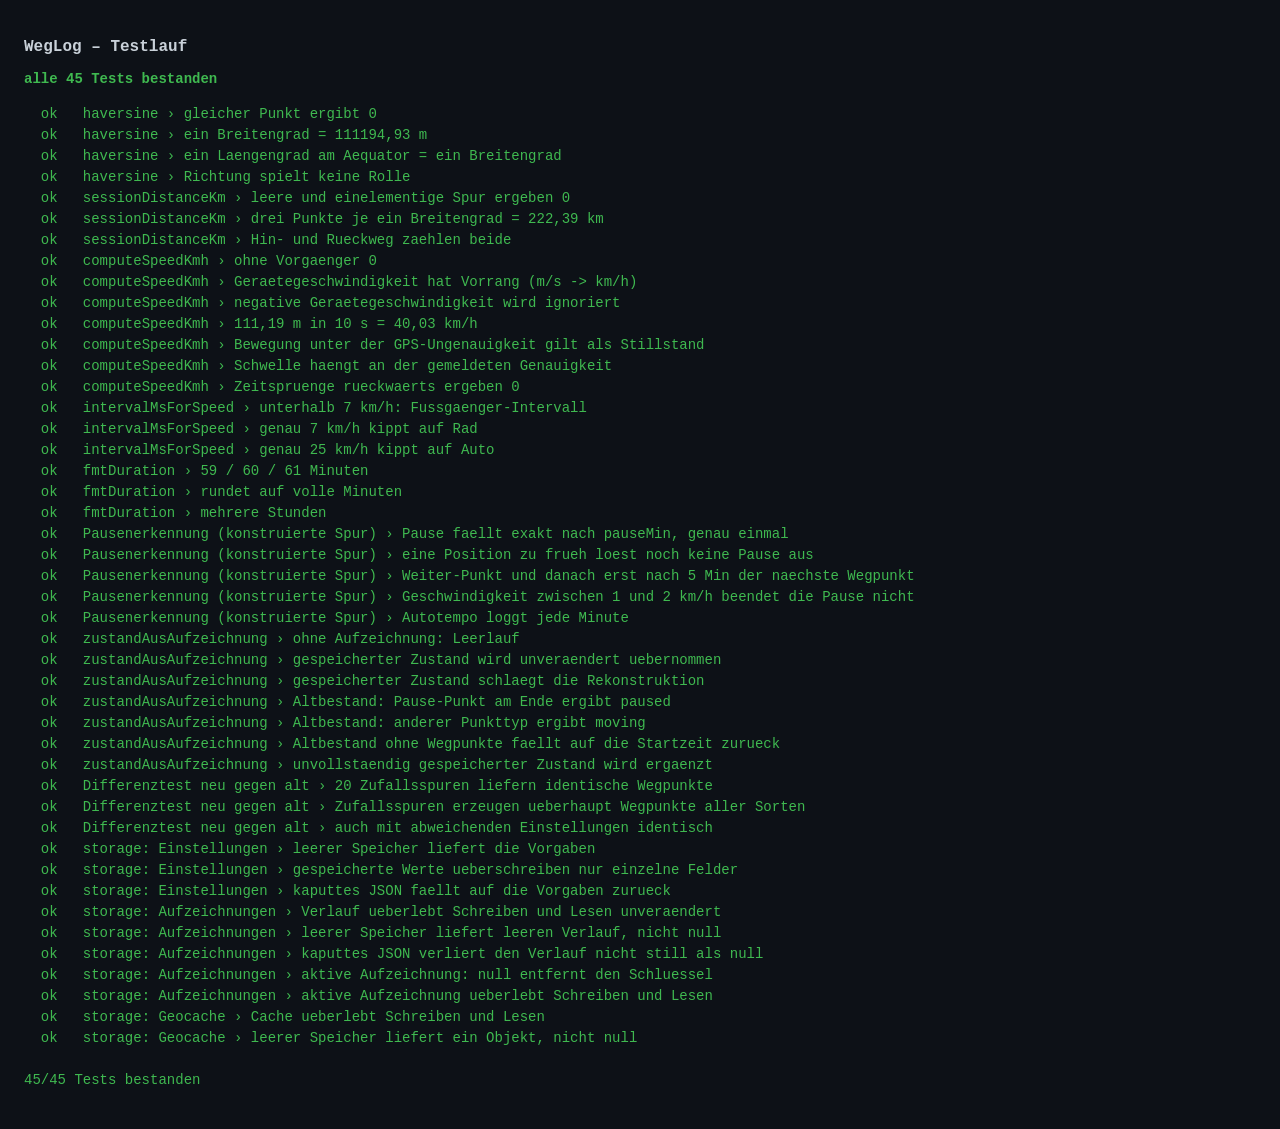
==== tests/test.html @ df39c29c "Modul-Umbau abgeschlossen: js/, Tests, Zustand in der Aufzeichnung C1: app.js (582 Zeilen, globaler " ====
<!DOCTYPE html>
<html lang="de">
<head>
  <meta charset="utf-8" />
  <title>WegLog – Tests</title>
  <style>
    body { background:#0d1117; color:#c9d1d9; font:14px/1.5 ui-monospace, Consolas, monospace; padding:16px; }
    h1 { font-size:16px; }
    pre { white-space:pre-wrap; }
    .ok { color:#3fb950; }
    .fehl { color:#f85149; }
    #kopf { font-weight:bold; margin-bottom:8px; }
  </style>
</head>
<body>
  <h1>WegLog – Testlauf</h1>
  <div id="kopf">läuft …</div>
  <pre id="ausgabe"></pre>

  <!-- Muss vor den Modul-Importen laufen: ein registrierter Service Worker
       liefert sonst alten Code aus, und der Testlauf misst Altbestand. -->
  <script>
    if ('serviceWorker' in navigator && navigator.serviceWorker.controller){
      (async () => {
        for (const r of await navigator.serviceWorker.getRegistrations()) await r.unregister();
        for (const k of await caches.keys()) await caches.delete(k);
        location.reload();
      })();
    }
  </script>

  <script type="module">
    import { laufeAlle } from './lauf.js';
    // Reihenfolge egal – jede Datei meldet ihre Faelle beim Runner an
    import './geo.test.js';
    import './tracking.test.js';
    import './storage.test.js';

    const ausgabe = document.getElementById('ausgabe');
    const kopf = document.getElementById('kopf');

    const ergebnis = await laufeAlle((zeile, ok) => {
      const span = document.createElement('span');
      span.className = ok ? 'ok' : 'fehl';
      span.textContent = zeile + '\n';
      ausgabe.appendChild(span);
    });

    kopf.textContent = ergebnis.fehlgeschlagen === 0
      ? `alle ${ergebnis.gesamt} Tests bestanden`
      : `${ergebnis.fehlgeschlagen} von ${ergebnis.gesamt} Tests fehlgeschlagen`;
    kopf.className = ergebnis.fehlgeschlagen === 0 ? 'ok' : 'fehl';

    // Fuer automatisierte Abfrage von aussen
    window.__TESTERGEBNIS = ergebnis;
  </script>
</body>
</html>
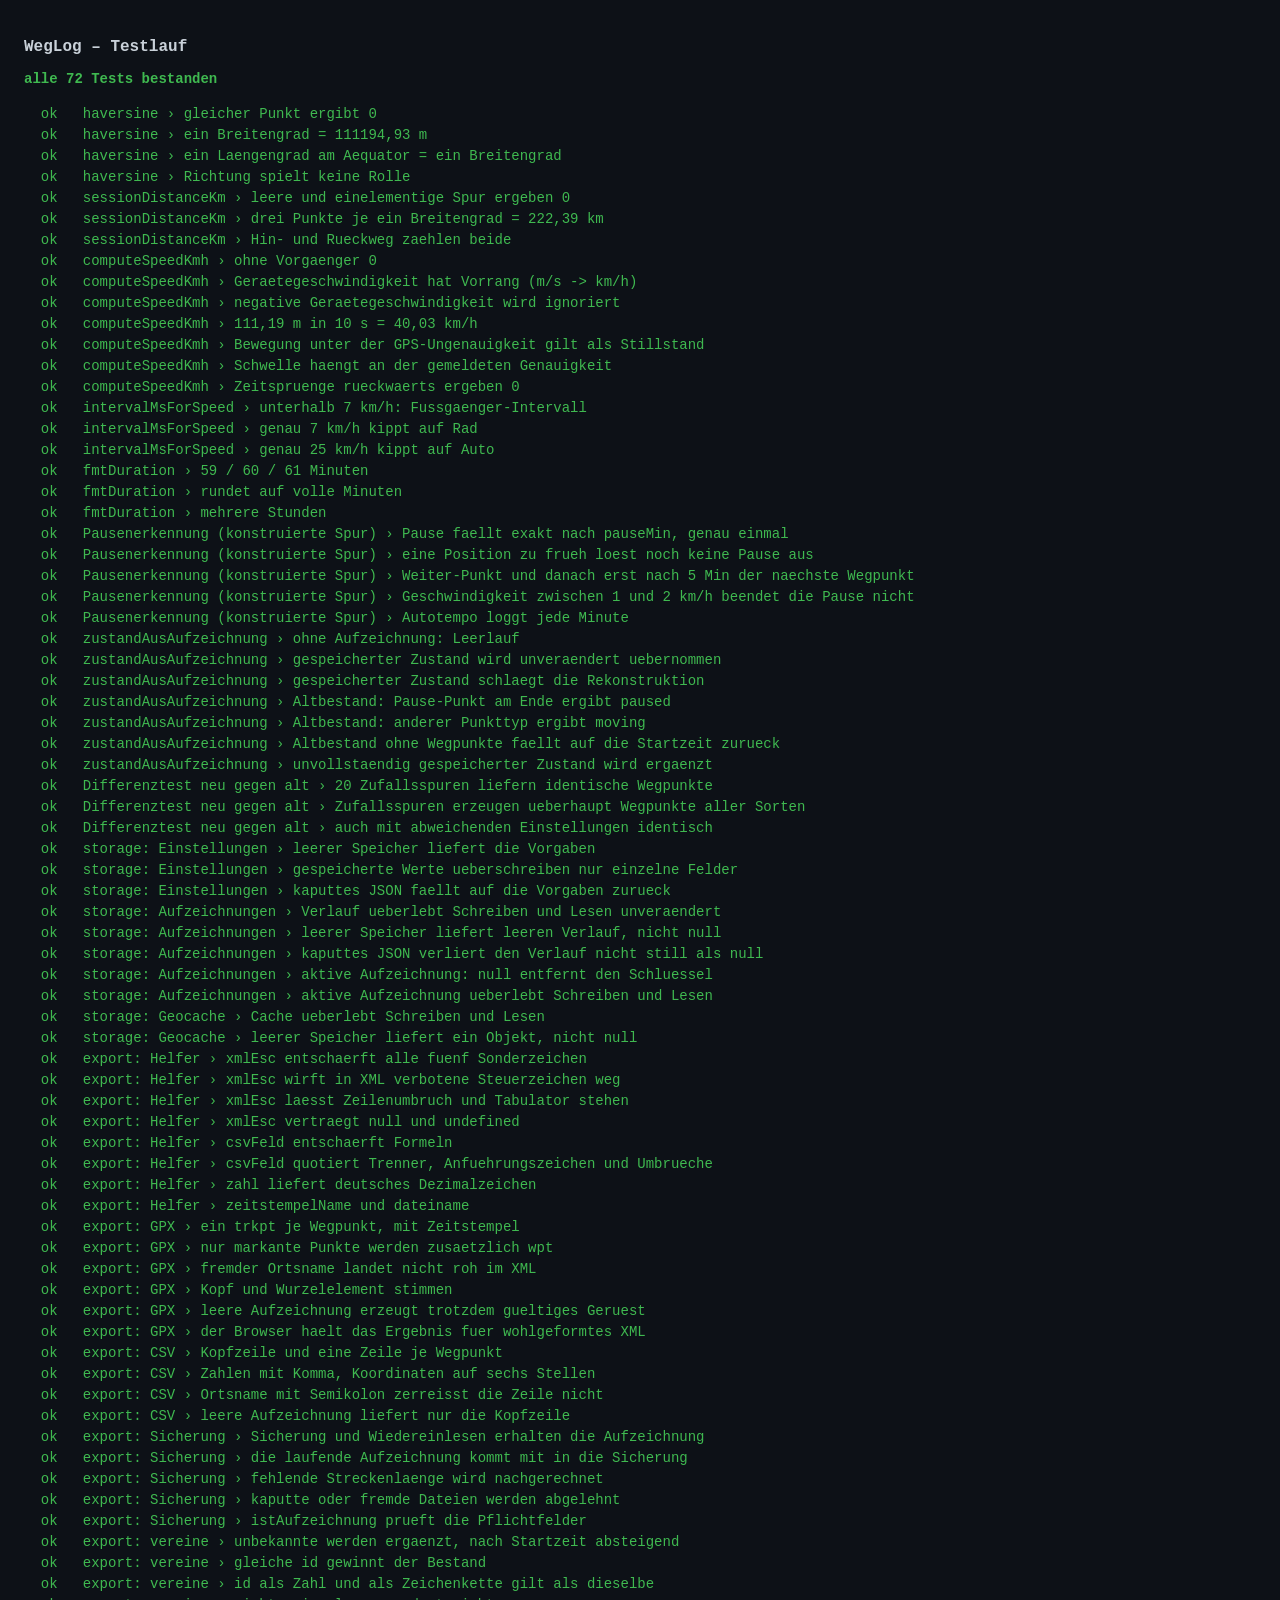
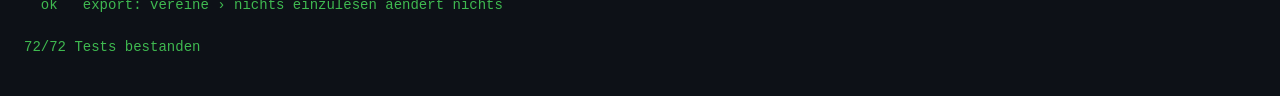
==== commit f7465b5f: "A3: Export als GPX, CSV und JSON-Sicherung samt Wiedereinlesen Neues Modul js/export.js, ohne fremde" ====
--- a/tests/test.html
+++ b/tests/test.html
@@ -35,6 +35,7 @@
     import './geo.test.js';
     import './tracking.test.js';
     import './storage.test.js';
+    import './export.test.js';
 
     const ausgabe = document.getElementById('ausgabe');
     const kopf = document.getElementById('kopf');
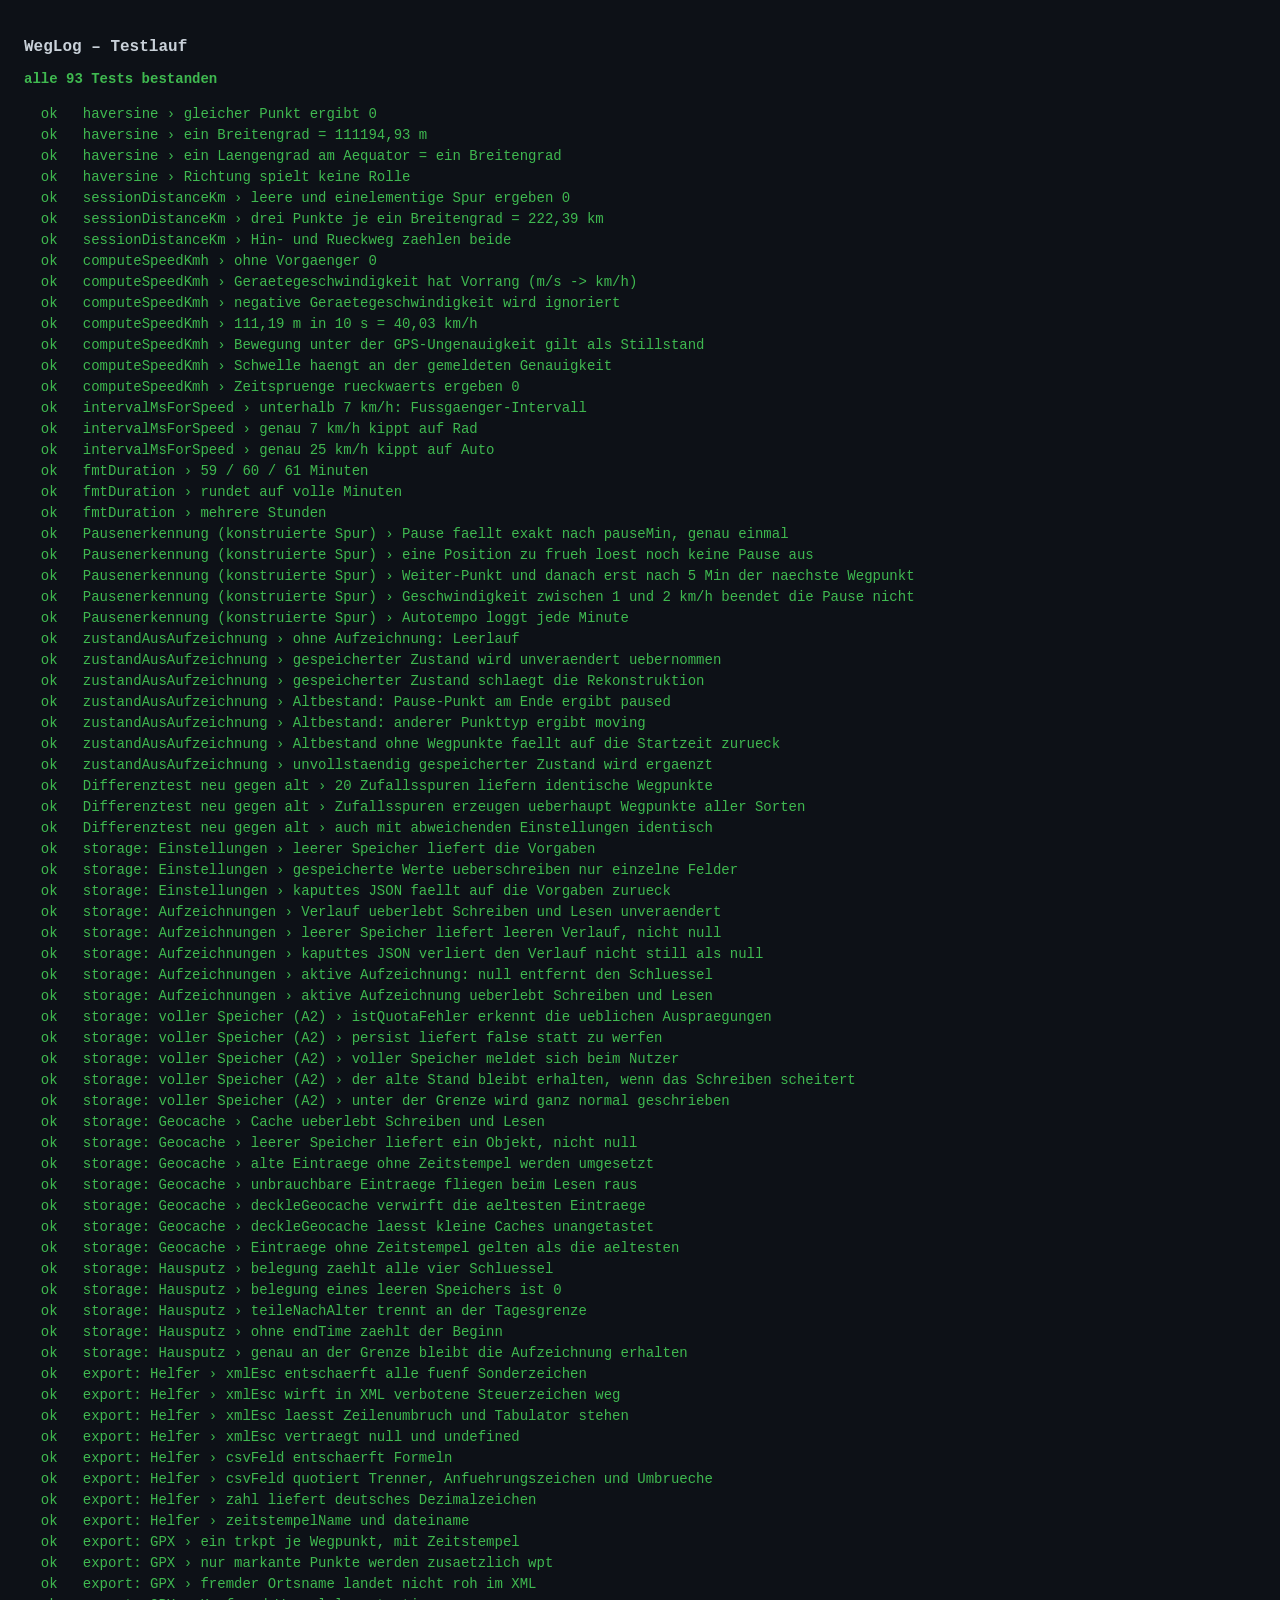
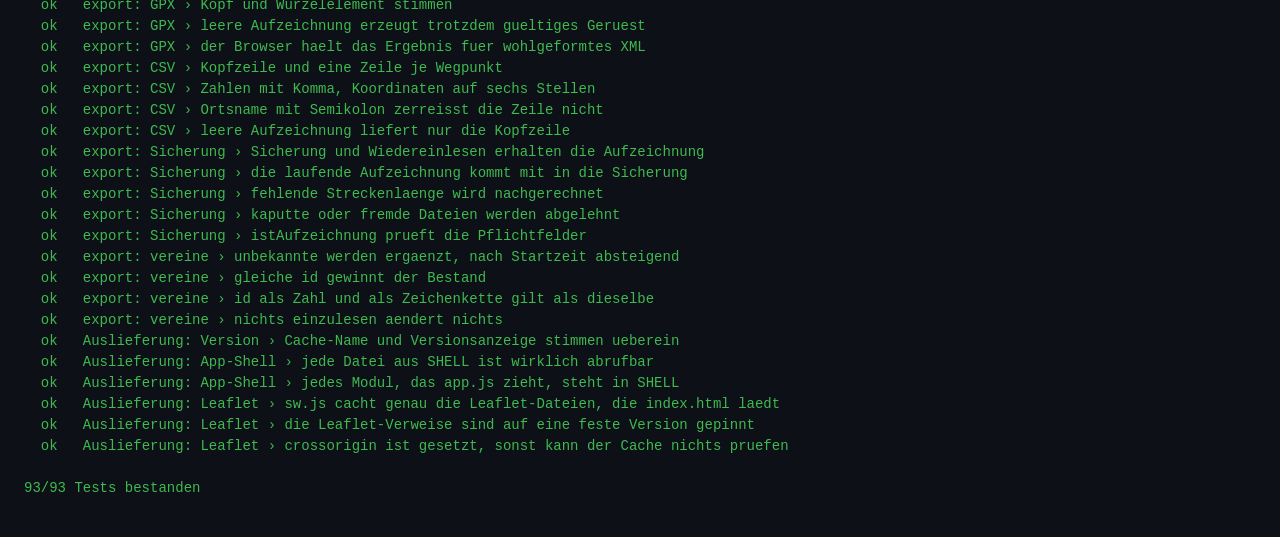
==== commit cb041b74: "A1: Karte offline nutzbar - Leaflet und Kacheln im Cache sw.js hat jetzt drei Caches statt einem: ei" ====
--- a/tests/test.html
+++ b/tests/test.html
@@ -36,6 +36,7 @@
     import './tracking.test.js';
     import './storage.test.js';
     import './export.test.js';
+    import './version.test.js';
 
     const ausgabe = document.getElementById('ausgabe');
     const kopf = document.getElementById('kopf');
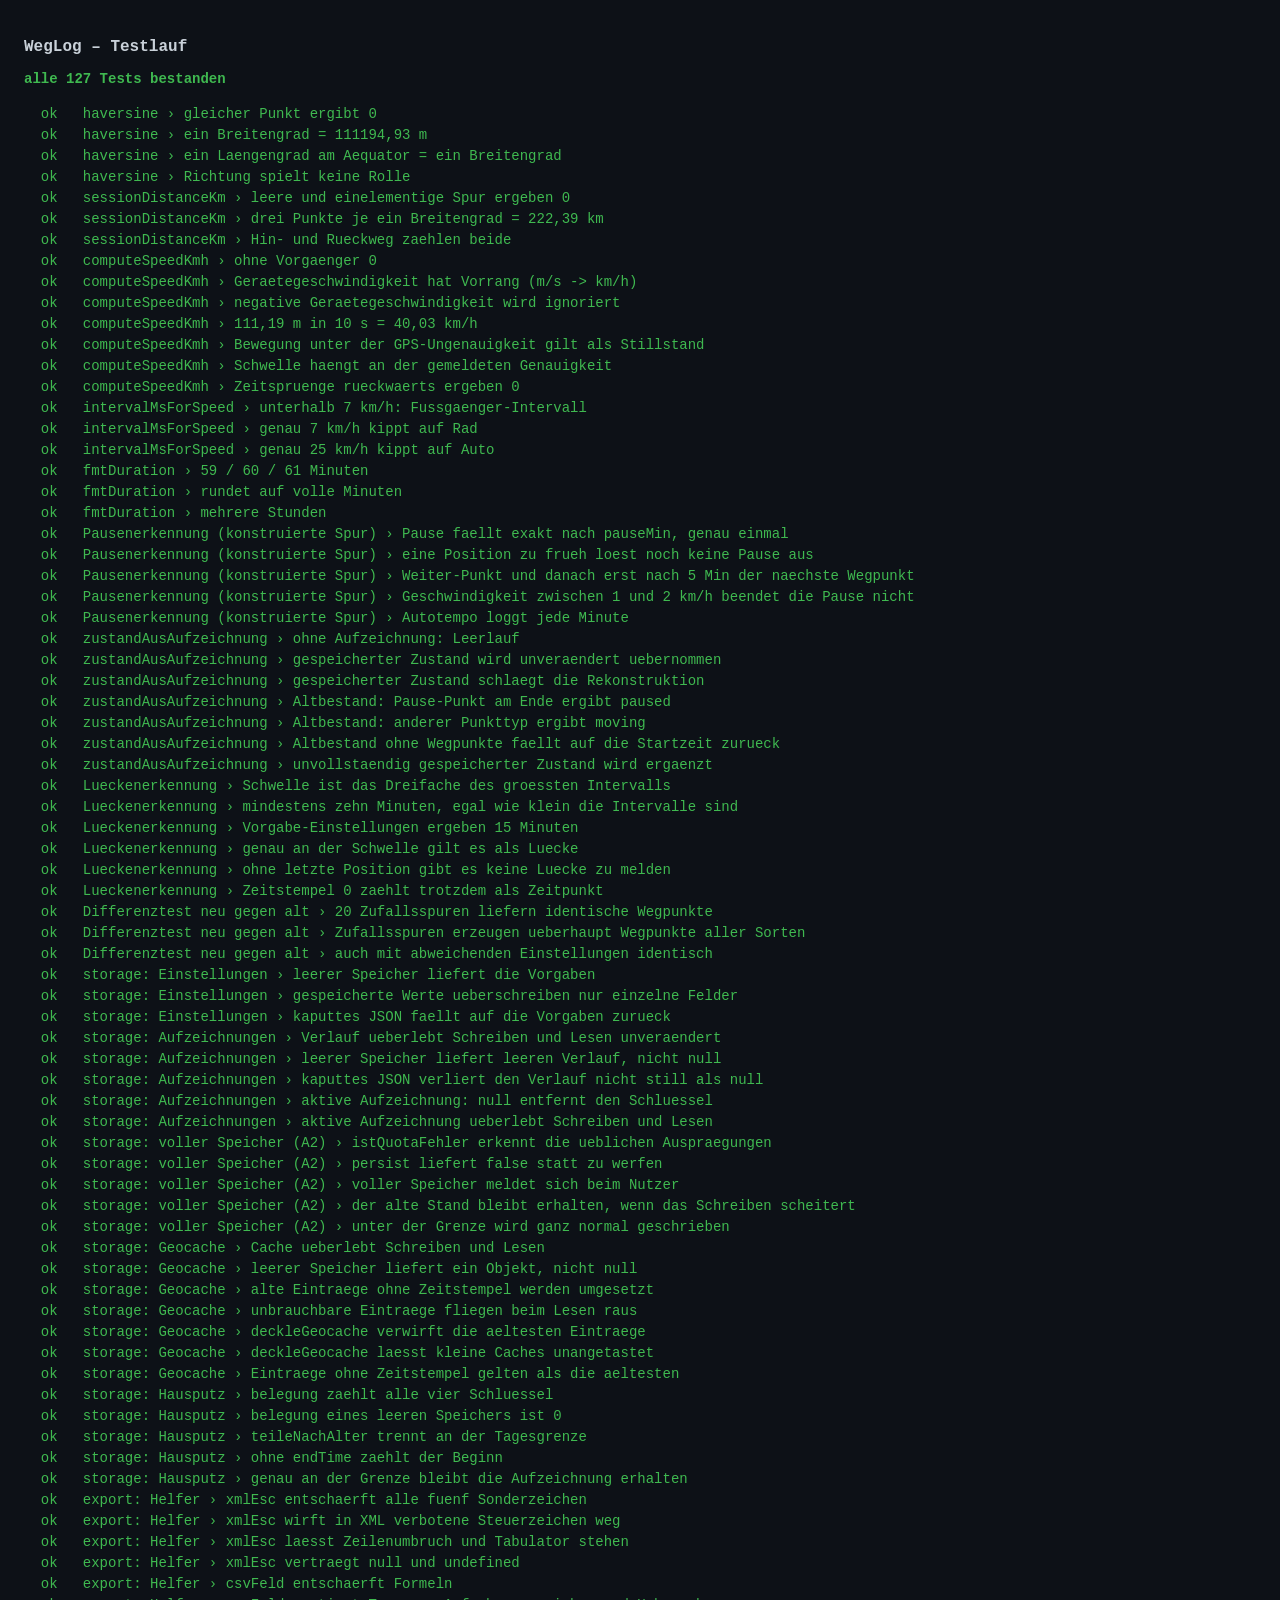
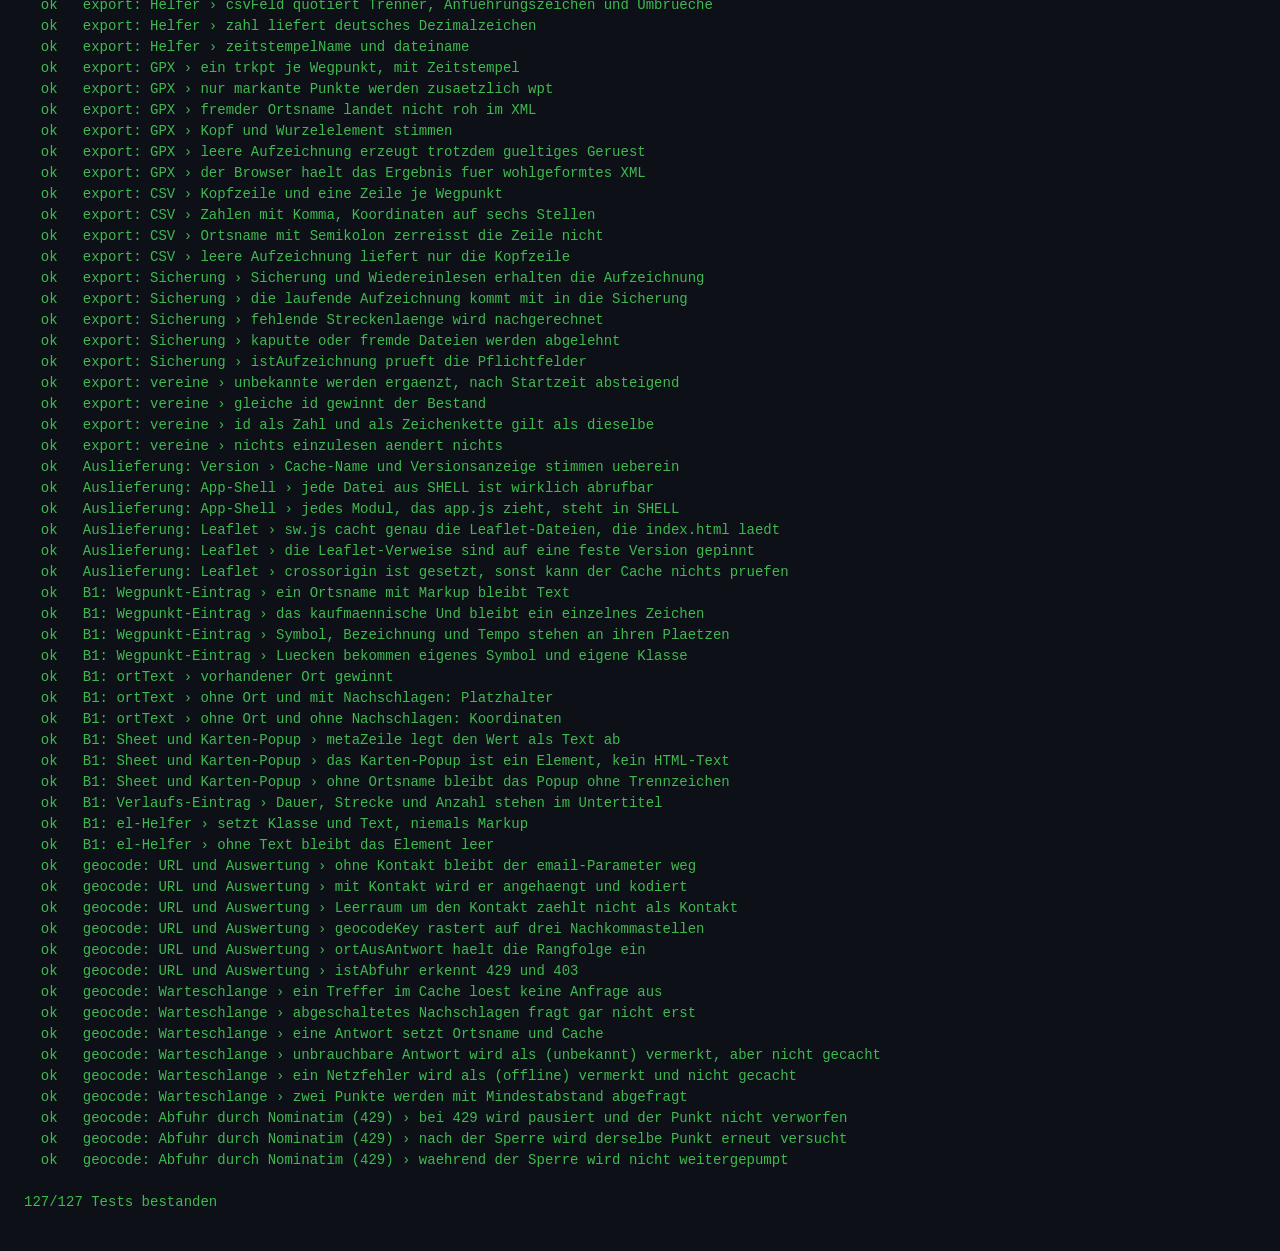
==== commit c7914173: "B1, B4: Fremdtext nur noch als Text, Nominatim-Konformitaet B1: js/ui.js enthaelt kein innerHTML meh" ====
--- a/tests/test.html
+++ b/tests/test.html
@@ -37,6 +37,8 @@
     import './storage.test.js';
     import './export.test.js';
     import './version.test.js';
+    import './ui.test.js';
+    import './geocode.test.js';
 
     const ausgabe = document.getElementById('ausgabe');
     const kopf = document.getElementById('kopf');
